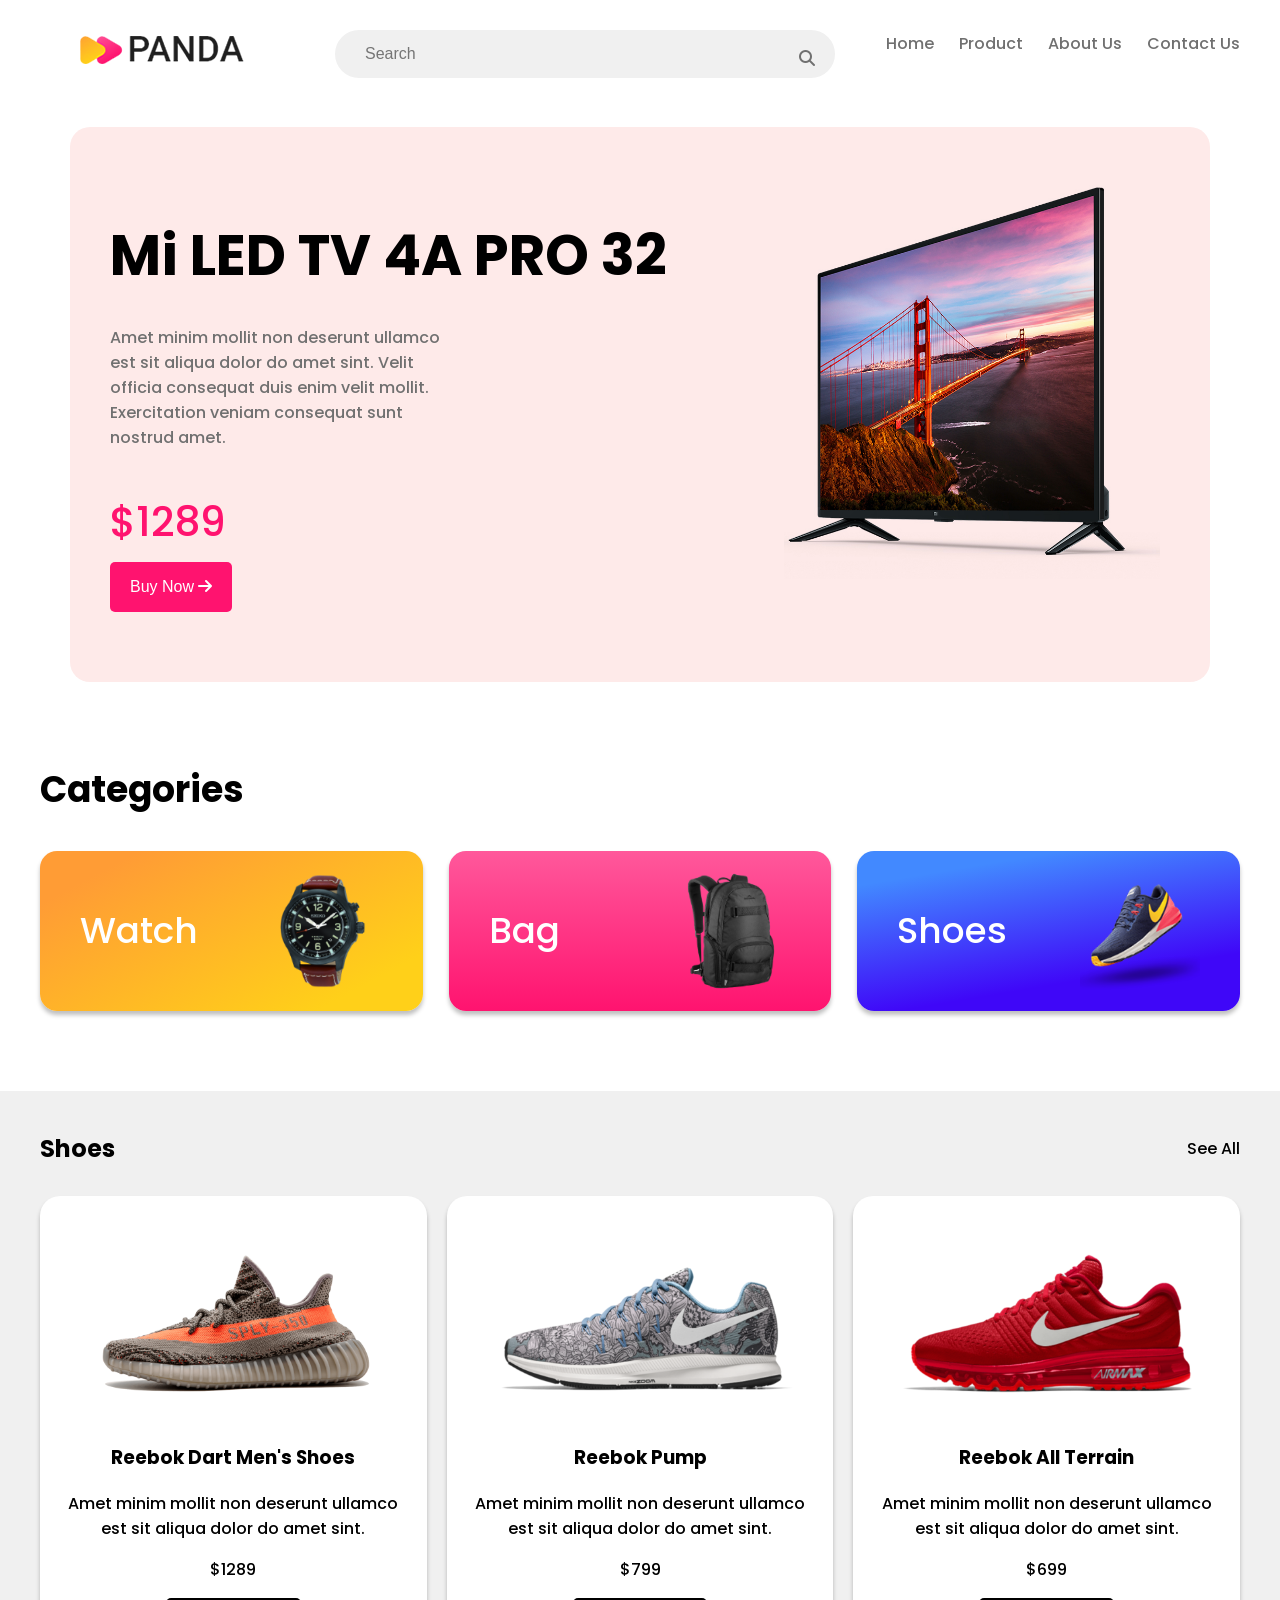
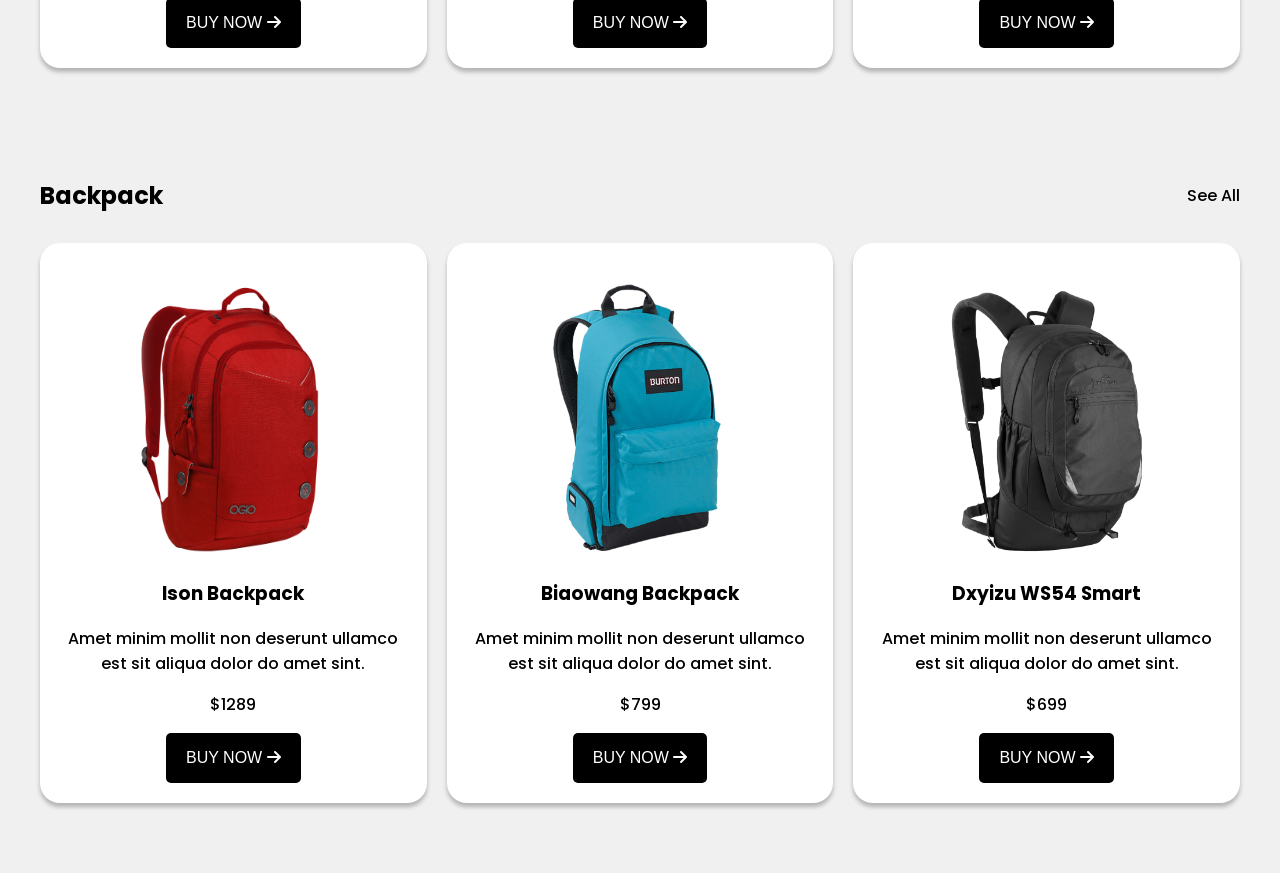
==== index.html @ 6fb0edc6 "change main.html to index.html" ====
<!DOCTYPE html>
<html lang="en">
<head>
    <meta charset="UTF-8">
    <meta name="viewport" content="width=device-width, initial-scale=1.0">
    <title>Selling Website</title>
    <link rel="preconnect" href="https://fonts.googleapis.com">
<link rel="preconnect" href="https://fonts.gstatic.com" crossorigin>
<link href="https://fonts.googleapis.com/css2?family=Poppins:ital,wght@0,100;0,200;0,300;0,400;0,500;0,600;0,700;0,800;0,900;1,100;1,200;1,300;1,400;1,500;1,600;1,700;1,800;1,900&display=swap" rel="stylesheet">
    <link rel="stylesheet" href="styles.css">
    <link rel="stylesheet" href="https://cdnjs.cloudflare.com/ajax/libs/font-awesome/6.7.2/css/all.min.css" integrity="sha512-Evv84Mr4kqVGRNSgIGL/F/aIDqQb7xQ2vcrdIwxfjThSH8CSR7PBEakCr51Ck+w+/U6swU2Im1vVX0SVk9ABhg==" crossorigin="anonymous" referrerpolicy="no-referrer" />
</head>
<body class="poppins-medium">
    <header>
        <section>
            <nav class="container">
                <figure>
                    <img src="./assets/images/logo.png" alt="Logo">
                </figure>
                <div class="search-container">
                    <input type="search" class="search" name="search" id="" placeholder="Search ">  
                    <i class="fa-solid fa-magnifying-glass"></i>    
                </div>
                    <div class="links">
                        <a href="">Home</a>
                        <a href="">Product</a>
                        <a href="">About Us</a>
                        <a href="">Contact Us</a>
                </div>
            </nav>      
        </section>
        <section class="banner">
            <div>
                <h1 class="title">Mi LED TV 4A PRO 32</h1>
                <p class="subtitle ">Amet minim mollit non deserunt ullamco est sit aliqua dolor do amet sint. Velit officia consequat duis enim velit mollit. Exercitation veniam consequat sunt nostrud amet.</p>
                <p class="price ">$1289</p>
                <button class="btn">Buy Now    <i class="fa-solid fa-arrow-right"></i></button>

            </div>
            <div>
                <img class="banner-img" src="/assets/images/banner-images/tv.png" alt="Banner Image">
            </div>
        </section>
    </header>
    <main>
        <h1 class="categories-title container">Categories</h1>
        <section class="categories container text-decoration">
            <div class="watch section">
                <a href="" class="text-decoration">Watch</a>
                <img src="/assets/images/categories/watch.png" alt="Watch">
            </div>
            <div class="bag section">
                <a href="" class="text-decoration">Bag</a>
                <img src="/assets/images/categories/bag.png" alt="Bag">
            </div>
            <div class="shoes section">
                <a href="" class="text-decoration">Shoes</a>
                <img src="/assets/images/categories/shoes.png" alt="Shoes">
            </div>
        </section>
        <section class="shoes-section ">
            <div class="shoes-title-container container">
                <h2 class="shoe-main-title">Shoes</h2>
                <p class="see all">See All</p>    
            </div>
            <div class="shoes-up container">
                <div class="shoes-fr">
                    <img src="./assets/images/shoes/shoe-1.png" alt="" class="shoe"></img>
                    <h3 class="shoe-title">Reebok Dart Men's Shoes</h3>
                    <p class="shoe-description">Amet minim mollit non deserunt ullamco est sit aliqua dolor do amet sint. </p>
                    <p class="shoe-price">$1289</p>
                    <button class="shoe-btn btn">BUY NOW                    <i class="fa-solid fa-arrow-right"></i></button>
                </div>
                <div class="shoes-fr">
                    <img src="./assets/images/shoes/shoe-2.png" alt="" class="shoe"></img>
                    <h3 class="shoe-title">Reebok Pump</h3>
                    <p class="shoe-description">Amet minim mollit non deserunt ullamco est sit aliqua dolor do amet sint. </p>
                    <p class="shoe-price">$799</p>
                    <button class="shoe-btn btn">BUY NOW                     <i class="fa-solid fa-arrow-right"></i></button>
                </div>
                <div class="shoes-fr">
                    <img src="./assets/images/shoes/shoe-3.png" alt="" class="shoe"></img>
                    <h3 class="shoe-title">Reebok All Terrain</h3>
                    <p class="shoe-description">Amet minim mollit non deserunt ullamco est sit aliqua dolor do amet sint. </p>
                    <p class="shoe-price">$699</p>
                    <button class="shoe-btn btn">BUY NOW                    <i class="fa-solid fa-arrow-right"></i></button>
                </div>
            </div>

        </section>

        <section class="shoes-section bag-section">
            <div class="shoes-title-container container">
                <h2 class="shoe-main-title">Backpack</h2>
                <p class="see all">See All</p>    
            </div>
            <div class="shoes-up container backpack-section">
                <div class="shoes-fr">
                    <img src="./assets/images/bags/bag-1.png" alt="" class="shoe"></img>
                    <h3 class="shoe-title">Ison Backpack</h3>
                    <p class="shoe-description">Amet minim mollit non deserunt ullamco est sit aliqua dolor do amet sint. </p>
                    <p class="shoe-price">$1289</p>
                    <button class="shoe-btn btn">BUY NOW                    <i class="fa-solid fa-arrow-right"></i></button>
                </div>
                <div class="shoes-fr">
                    <img src="./assets/images/bags/bag-2.png" alt="" class="shoe"></img>
                    <h3 class="shoe-title">Biaowang Backpack</h3>
                    <p class="shoe-description">Amet minim mollit non deserunt ullamco est sit aliqua dolor do amet sint. </p>
                    <p class="shoe-price">$799</p>
                    <button class="shoe-btn btn">BUY NOW                     <i class="fa-solid fa-arrow-right"></i></button>
                </div>
                <div class="shoes-fr">
                    <img src="./assets/images/bags/bag-3.png" alt="" class="shoe"></img>
                    <h3 class="shoe-title">Dxyizu WS54 Smart</h3>
                    <p class="shoe-description">Amet minim mollit non deserunt ullamco est sit aliqua dolor do amet sint. </p>
                    <p class="shoe-price">$699</p>
                    <button class="shoe-btn btn">BUY NOW                    <i class="fa-solid fa-arrow-right"></i></button>
                </div>
            </div>
        </section>
    </main>
    <footer>

    </footer>
</body>
</html
---- styles.css ----
.poppins-medium {
    font-weight: 500;
    font-family: "Poppins", sans-serif;
    font-style: normal;
}


body{
    background-color: white;
    margin: auto;
}

/* Banner */
.container{
    max-width: 1200px;
    margin: 0 auto;
    padding: 20px;
}

.search{
    border-radius: 66px;
    padding: 15px 30px;
    border: none;
    background-color: #f0f0f0;
    width: 500px;
    font-size: 16px;
}

nav{
    display: flex; 
    gap: 20px;
    justify-content: space-between;
    align-items: center;
    margin-top: 40px;
    margin-bottom: 40px;
    margin-inline: 0 auto;
}

nav a{
    text-decoration: none;
    color: #707070;
}

.text-decoration{
    text-decoration: none;
}

.links{
    padding-bottom: 20px;
    display: flex;
    gap: 25px;
}

.banner{
    display: flex;
    background-color: #FEEAE9;
    padding-top: 40px;
    padding-bottom: 70px;
    padding-inline: 40px;
    gap: 20px;
    margin-top: 20px;
    margin-inline: 70px;
    border-radius: 20px;
}

.subtitle{
    font-size: 16px;
    color: #707070;
    margin-top: -20px;
    margin-right: 310px;
}

.banner-img{
    
    max-height: 402px;
    max-width: 378px;
    justify-content: center;
    align-items: center;
    padding: 10px;
}

.title{
  font-size: 56px;
}

.price{
  color: #FF136F;
  font-size: 41px;
  margin-bottom: 10px;
}

.btn{
    background-color: #FF136F;
    color: white;
    padding: 16px 20px;
    border: none;
    border-radius: 5px;
    font-size: 16px;
    cursor: pointer;
}

.search-container{
    position: relative;
}

nav i{
    position: absolute;
    top: 20px;
    right: 20px;
    color: #707070;
}

/* Categories */
.categories-title{
    font-size: 36px;
    margin-top: 60px;
    margin-bottom: -30px;
    font-weight: 600px;
}

.categories{
    display: flex;
    justify-content: space-between;
    align-items: center;
    margin-bottom: 40px;
    gap: 26px;
}

.section{
  display: flex;
  background-color: #FF136F;
  border-radius: 17px;
  width: 33%;
  justify-content: space-between;
  align-items: center;
  padding: 20px 40px;
  margin-top: 24px;
  color: white;
  font-size: 17px;
}

.categories img{
    max-width: 120px;
    max-height: 120px;
}

.categories a{
  color: white;
  font-size: 36px;
}

.watch{
  border: none;
  box-shadow: 0px 4px 4px 0px rgba(0, 0, 0, 0.25);
  background: linear-gradient(151.85deg, rgb(255, 156, 53) 14.537%,rgb(255, 208, 25) 84.486%);
}

.bag{
  border: none;
  box-shadow: 0px 4px 4px 0px rgba(0, 0, 0, 0.25);
  background: linear-gradient(180.00deg, rgb(255, 88, 155) -0.006%,rgb(255, 19, 111) 99.994%);
}

.shoes{
  border: none;
  box-shadow: 0px 4px 4px 0px rgba(0, 0, 0, 0.25);
  background: linear-gradient(170.38deg, rgb(66, 137, 255) 15.416%,rgb(63, 7, 248) 74.29%);
}

/* shoes */
.shoes-section img{
    height: 202px;
    width: 336px;
}

.shoes-title-container{
    display: flex;
    justify-content: space-between;
    align-items: center;
}

.shoes-up{
    display: flex;
    justify-content: space-between;
    align-items: center;
    margin-top: -30px;
    gap: 20px;
}

.shoes-section{
    background-color: rgb(240,240,240);
    margin-top: 60px; 
    padding-bottom: 50px; 
}

.shoes-fr{
    background: rgb(255, 255, 255);
    padding: 20px;
    border-radius: 20px;
    box-shadow: 0px 4px 4px 0px rgba(0, 0, 0, 0.25);
    text-align: center;
    align-items: center;
    width: 33%;
}

.shoe-btn{
  background: rgb(0, 0, 0);
}

.backpack-section img{
    height: 290px;
    width: 290px;
}

.bag-section{
    margin-top: 0px;
}
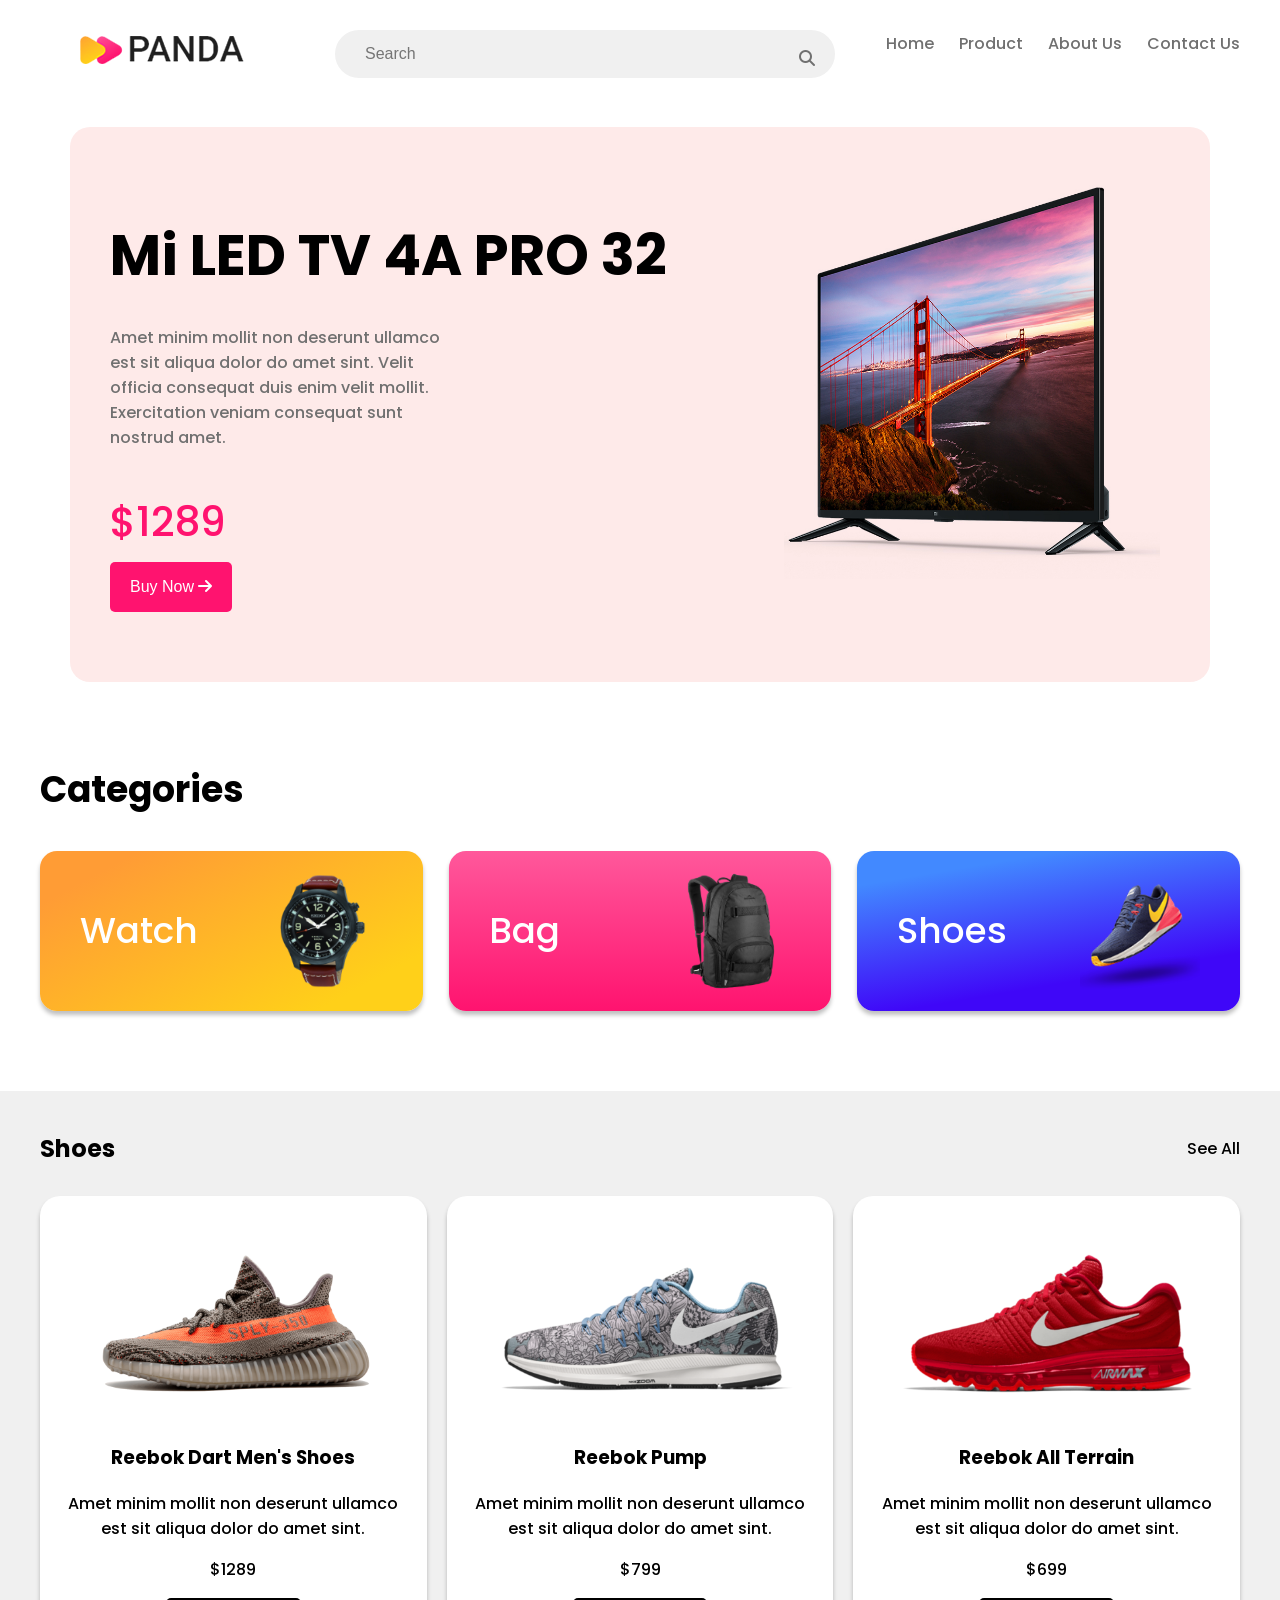
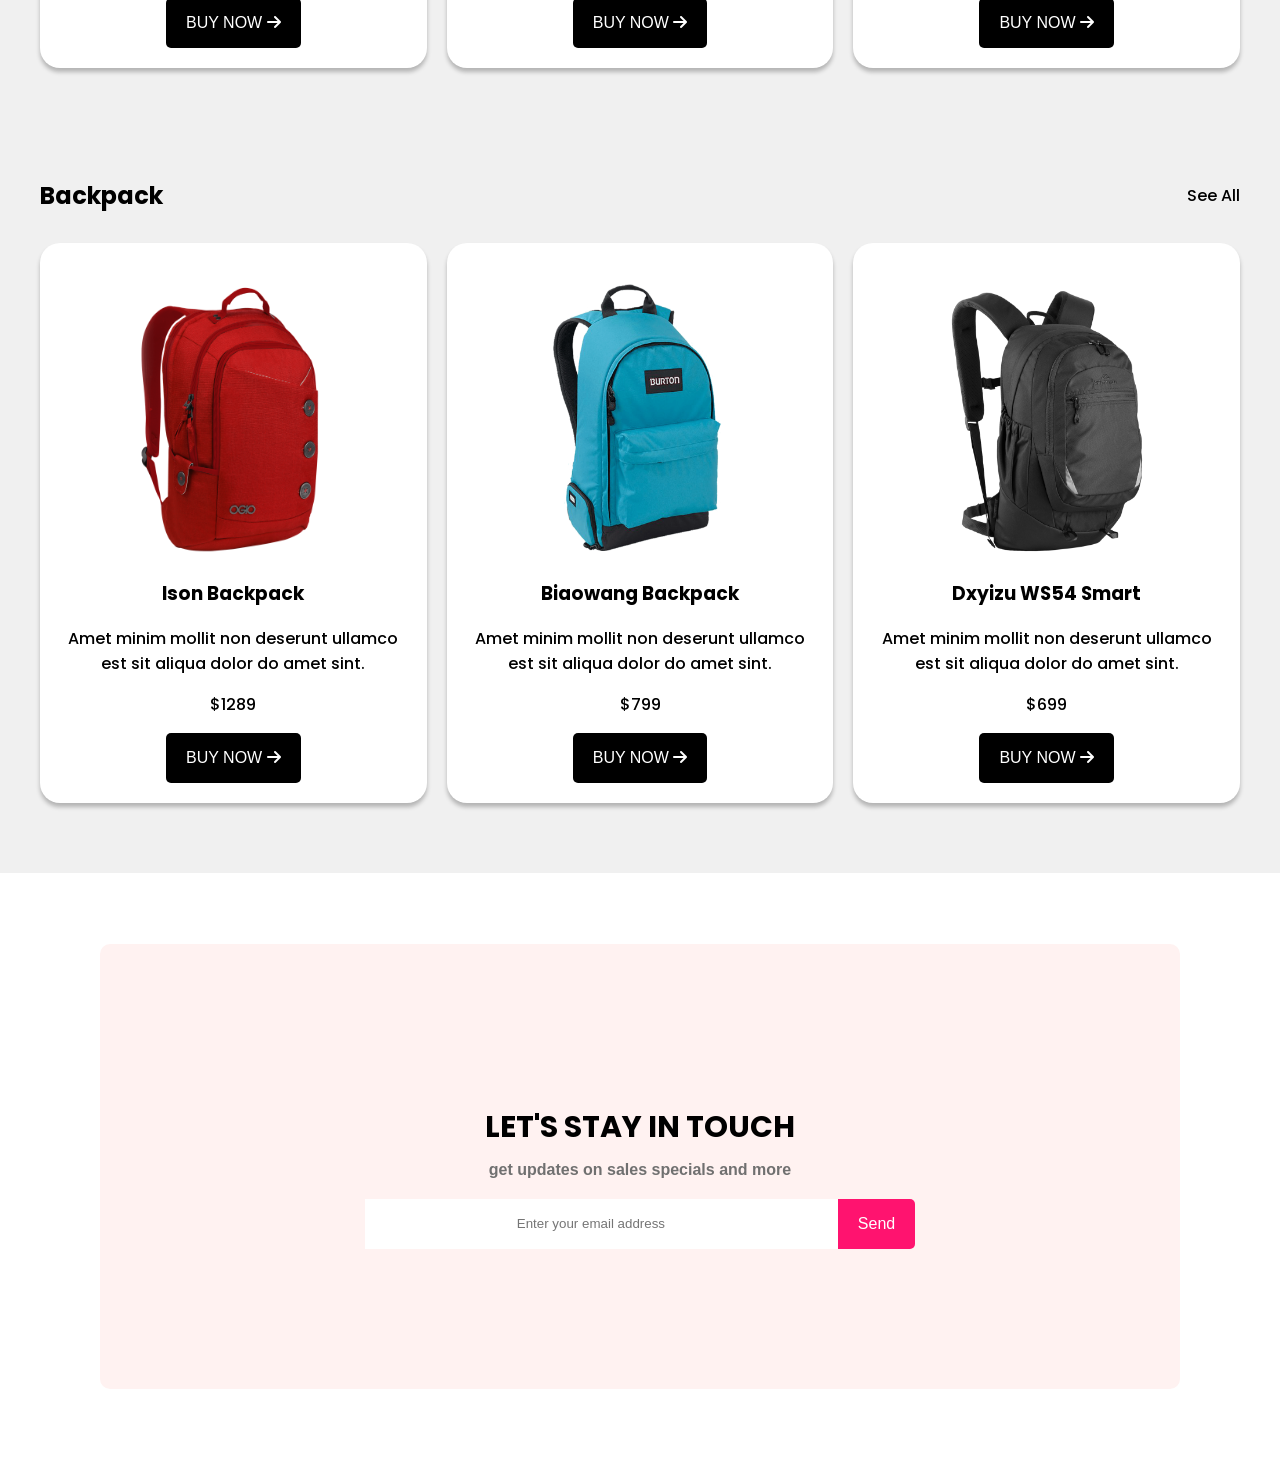
==== commit 9d5798ac: "all done" ====
--- a/index.html
+++ b/index.html
@@ -38,7 +38,7 @@
 
             </div>
             <div>
-                <img class="banner-img" src="/assets/images/banner-images/tv.png" alt="Banner Image">
+                <img class="banner-img" src="./assets/images/banner-images/tv.png" alt="Banner Image">
             </div>
         </section>
     </header>
@@ -47,15 +47,15 @@
         <section class="categories container text-decoration">
             <div class="watch section">
                 <a href="" class="text-decoration">Watch</a>
-                <img src="/assets/images/categories/watch.png" alt="Watch">
+                <img src="./assets/images/categories/watch.png" alt="Watch">
             </div>
             <div class="bag section">
                 <a href="" class="text-decoration">Bag</a>
-                <img src="/assets/images/categories/bag.png" alt="Bag">
+                <img src="./assets/images/categories/bag.png" alt="Bag">
             </div>
             <div class="shoes section">
                 <a href="" class="text-decoration">Shoes</a>
-                <img src="/assets/images/categories/shoes.png" alt="Shoes">
+                <img src="./assets/images/categories/shoes.png" alt="Shoes">
             </div>
         </section>
         <section class="shoes-section ">
@@ -119,8 +119,13 @@
             </div>
         </section>
     </main>
-    <footer>
-
+    <footer class="footer center">
+        <h1 class="footer-title">LET'S STAY IN TOUCH</h1>
+        <h4 class="footer-sub-title">get updates on sales specials and more</h4>
+        <div class="footer-input">
+            <input type="email" name="" id="" placeholder="Enter your email address">
+            <button class="btn">Send</button>
+        </div> 
     </footer>
 </body>
 </html
--- a/styles.css
+++ b/styles.css
@@ -215,4 +215,88 @@
 
 .bag-section{
     margin-top: 0px;
-}+}
+
+.center{
+    text-align: center;
+}
+
+.footer{
+    background: rgb(255, 242, 241);
+    padding: 40px 20px;
+    margin: 71px 100px 75px 100px;
+    padding: 140px;
+    border-radius: 10px;
+}
+
+.footer-title{
+    font-size: 30px;
+    margin-bottom:-10px;
+}
+
+.footer-sub-title{
+    font-size: 16px;
+    color: #707070;
+    margin-bottom: 20px;
+    font-weight: 600;
+}
+
+.footer-input{
+    display: flex;
+    justify-content: center;
+}
+
+footer input{
+    padding: 15px 152px;
+    border: none
+}
+
+.footer-input button{
+    border-top-left-radius: 0;
+    border-bottom-left-radius: 0;
+}
+
+@media screen and (max-width: 576px) {
+    .container{
+        flex-direction: column;
+    }
+
+    
+    .shoes-section img{
+    height: 100px;
+    width: 150px;
+}
+
+    .bag-section img{
+    height: 130px;
+    width: 150px;
+    }
+
+    .shoes-fr{
+        width: 100%;
+    }
+}
+
+@media screen and (min-width: 576px) and (max-width: 992px) {
+    .container{
+        display: grid;
+        flex-direction: column;
+        grid-template-columns: repeat(2, 1fr);
+    }
+
+    .shoes-section img{
+    height: 100px;
+    width: 150px;
+}
+
+    .bag-section img{
+    height: 130px;
+    width: 150px;
+    }
+    
+    .shoes-fr{
+        width: 50%;
+    }
+
+}
+
